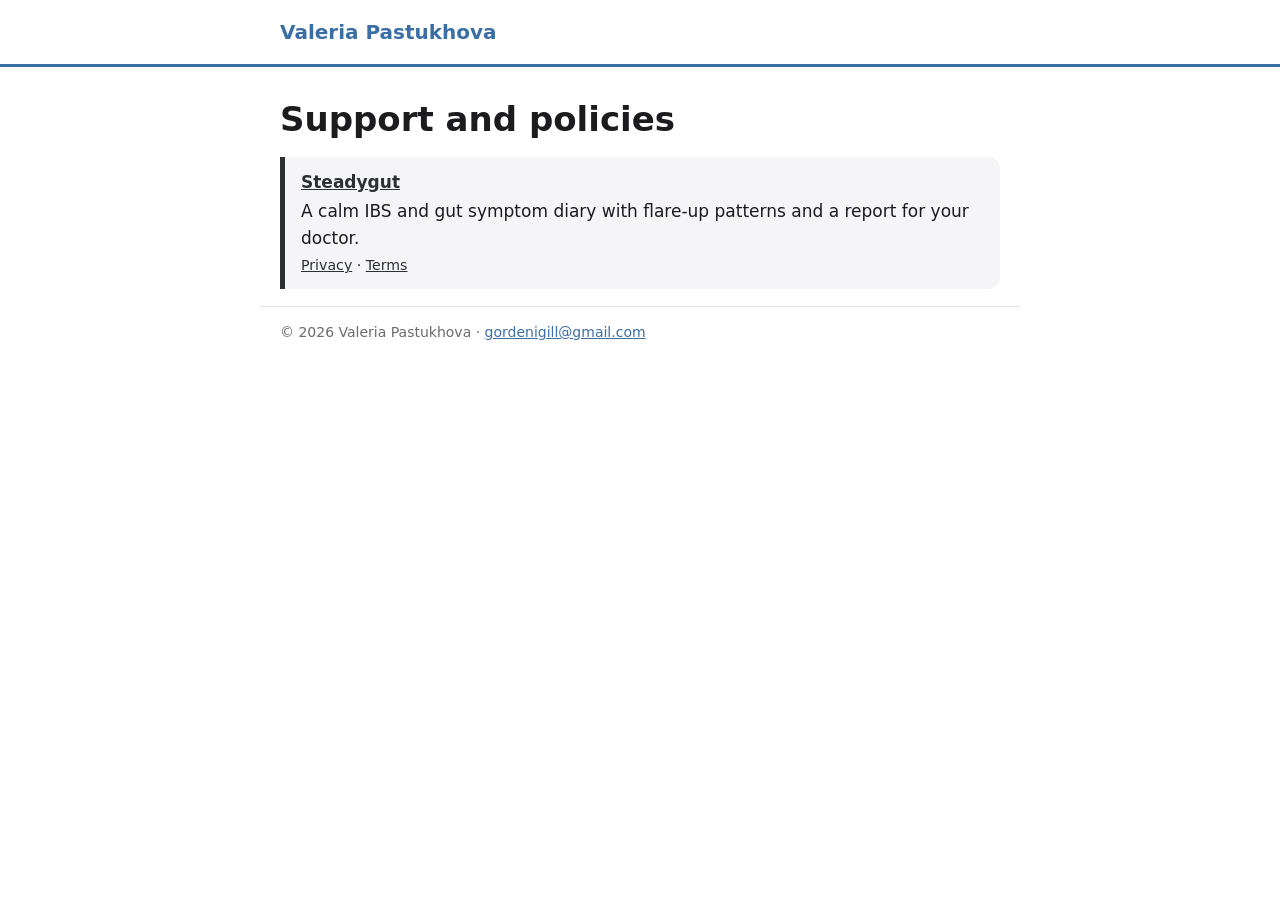
==== index.html @ 8406964f "Steadygut support, privacy and terms pages" ====
<!doctype html>
<html lang="en">
<head>
<meta charset="utf-8">
<meta name="viewport" content="width=device-width, initial-scale=1">
<title>Apps — support and policies</title>
<link rel="stylesheet" href="style.css">
</head>
<body>
<header class="top">
  <div class="wrap">
    <span class="brand">Valeria Pastukhova</span>
  </div>
</header>
<main class="wrap">
<h1>Support and policies</h1>
<ul class="apps">
  <li style="--accent: #2D3033"><a href="steadygut/"><strong>Steadygut</strong></a><span>A calm IBS and gut symptom diary with flare-up patterns and a report for your doctor.</span>
    <small><a href="steadygut/privacy/">Privacy</a> · <a href="steadygut/terms/">Terms</a></small></li>
</ul>
</main>
<footer class="wrap">
  <p>© 2026 Valeria Pastukhova · <a href="mailto:gordenigill@gmail.com">gordenigill@gmail.com</a></p>
</footer>
</body>
</html>
---- style.css ----
:root { --accent: #3a6ea5; --ink: #1c1c1e; --muted: #6b6b70; --bg: #ffffff; --card: #f5f5f7; --line: #e3e3e8; }
@media (prefers-color-scheme: dark) {
  :root { --ink: #f2f2f7; --muted: #a1a1a8; --bg: #111113; --card: #1c1c1f; --line: #2c2c30; }
}
* { box-sizing: border-box; }
body { margin: 0; background: var(--bg); color: var(--ink); font: 17px/1.6 -apple-system, BlinkMacSystemFont, "Segoe UI", system-ui, sans-serif; }
.wrap { max-width: 760px; margin: 0 auto; padding: 0 20px; }
header.top { border-bottom: 3px solid var(--accent); }
header.top .wrap { display: flex; align-items: center; justify-content: space-between; gap: 16px; min-height: 64px; flex-wrap: wrap; }
.brand { font-weight: 700; font-size: 20px; color: var(--accent); text-decoration: none; }
nav a { margin-left: 16px; color: var(--muted); text-decoration: none; }
nav a[aria-current] { color: var(--ink); font-weight: 600; }
h1 { font-size: 34px; line-height: 1.2; margin: 32px 0 8px; }
h2 { font-size: 21px; margin: 32px 0 8px; }
a { color: var(--accent); }
.lead { font-size: 19px; }
.meta { color: var(--muted); margin-top: 0; }
.card { background: var(--card); border-radius: 14px; padding: 4px 20px; margin: 20px 0; }
.note { border-left: 4px solid var(--accent); padding: 8px 14px; background: var(--card); border-radius: 0 10px 10px 0; }
details { border-bottom: 1px solid var(--line); padding: 10px 0; }
summary { cursor: pointer; font-weight: 600; }
ul.apps { list-style: none; padding: 0; }
ul.apps li { border-left: 5px solid var(--accent); background: var(--card); border-radius: 0 12px 12px 0; padding: 12px 16px; margin: 12px 0; display: grid; gap: 2px; }
mark.todo { background: #ffe066; color: #000; border-radius: 4px; padding: 0 4px; }
footer { color: var(--muted); font-size: 14px; margin-top: 48px; padding-bottom: 32px; border-top: 1px solid var(--line); }
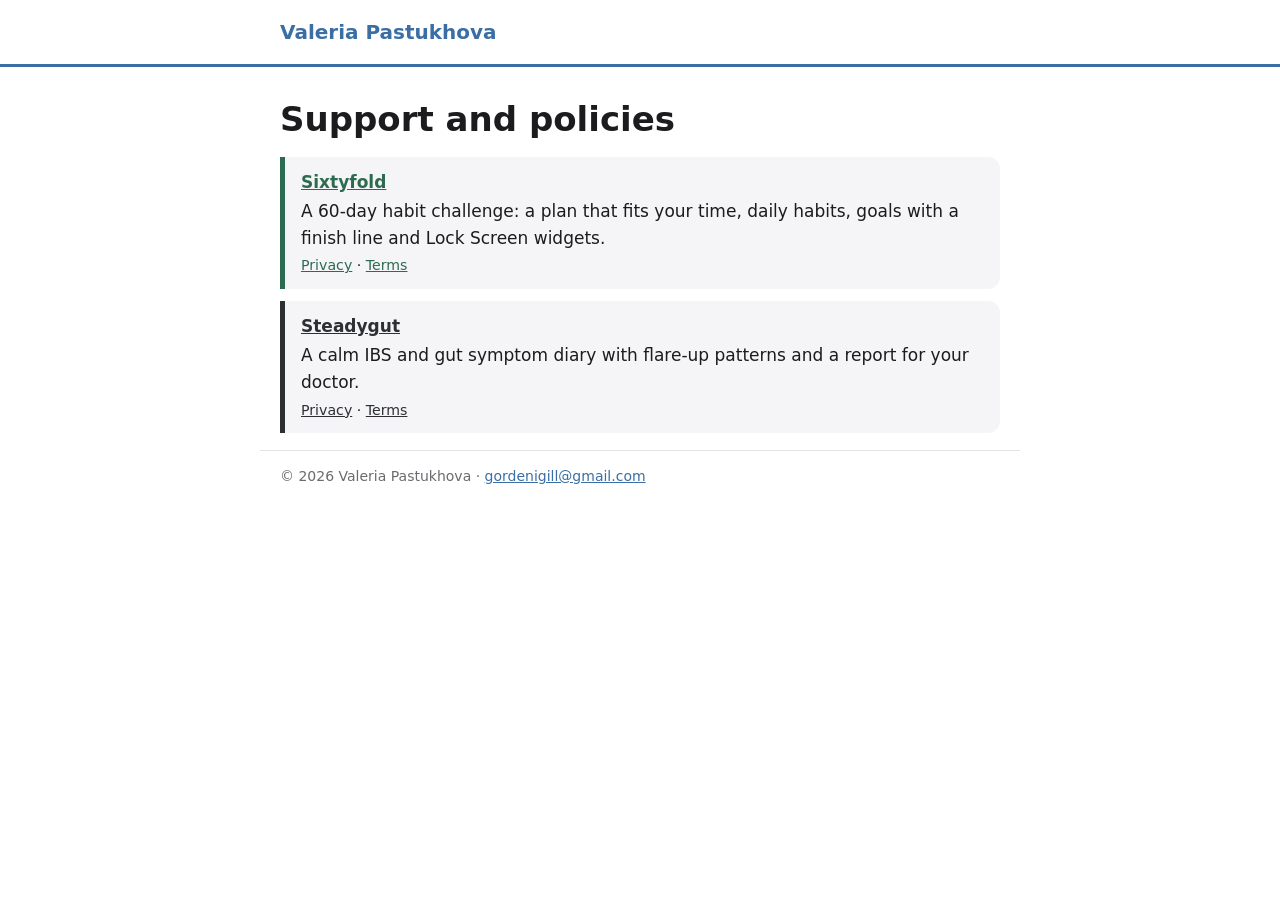
==== commit 9a2c5279: "Sixtyfold support, privacy and terms pages Co-Authored-By: Claude Opus 5.5 <noreply@anthropic.com>" ====
--- a/index.html
+++ b/index.html
@@ -15,6 +15,8 @@
 <main class="wrap">
 <h1>Support and policies</h1>
 <ul class="apps">
+  <li style="--accent: #2D6B50"><a href="sixtyfold/"><strong>Sixtyfold</strong></a><span>A 60-day habit challenge: a plan that fits your time, daily habits, goals with a finish line and Lock Screen widgets.</span>
+    <small><a href="sixtyfold/privacy/">Privacy</a> · <a href="sixtyfold/terms/">Terms</a></small></li>
   <li style="--accent: #2D3033"><a href="steadygut/"><strong>Steadygut</strong></a><span>A calm IBS and gut symptom diary with flare-up patterns and a report for your doctor.</span>
     <small><a href="steadygut/privacy/">Privacy</a> · <a href="steadygut/terms/">Terms</a></small></li>
 </ul>
